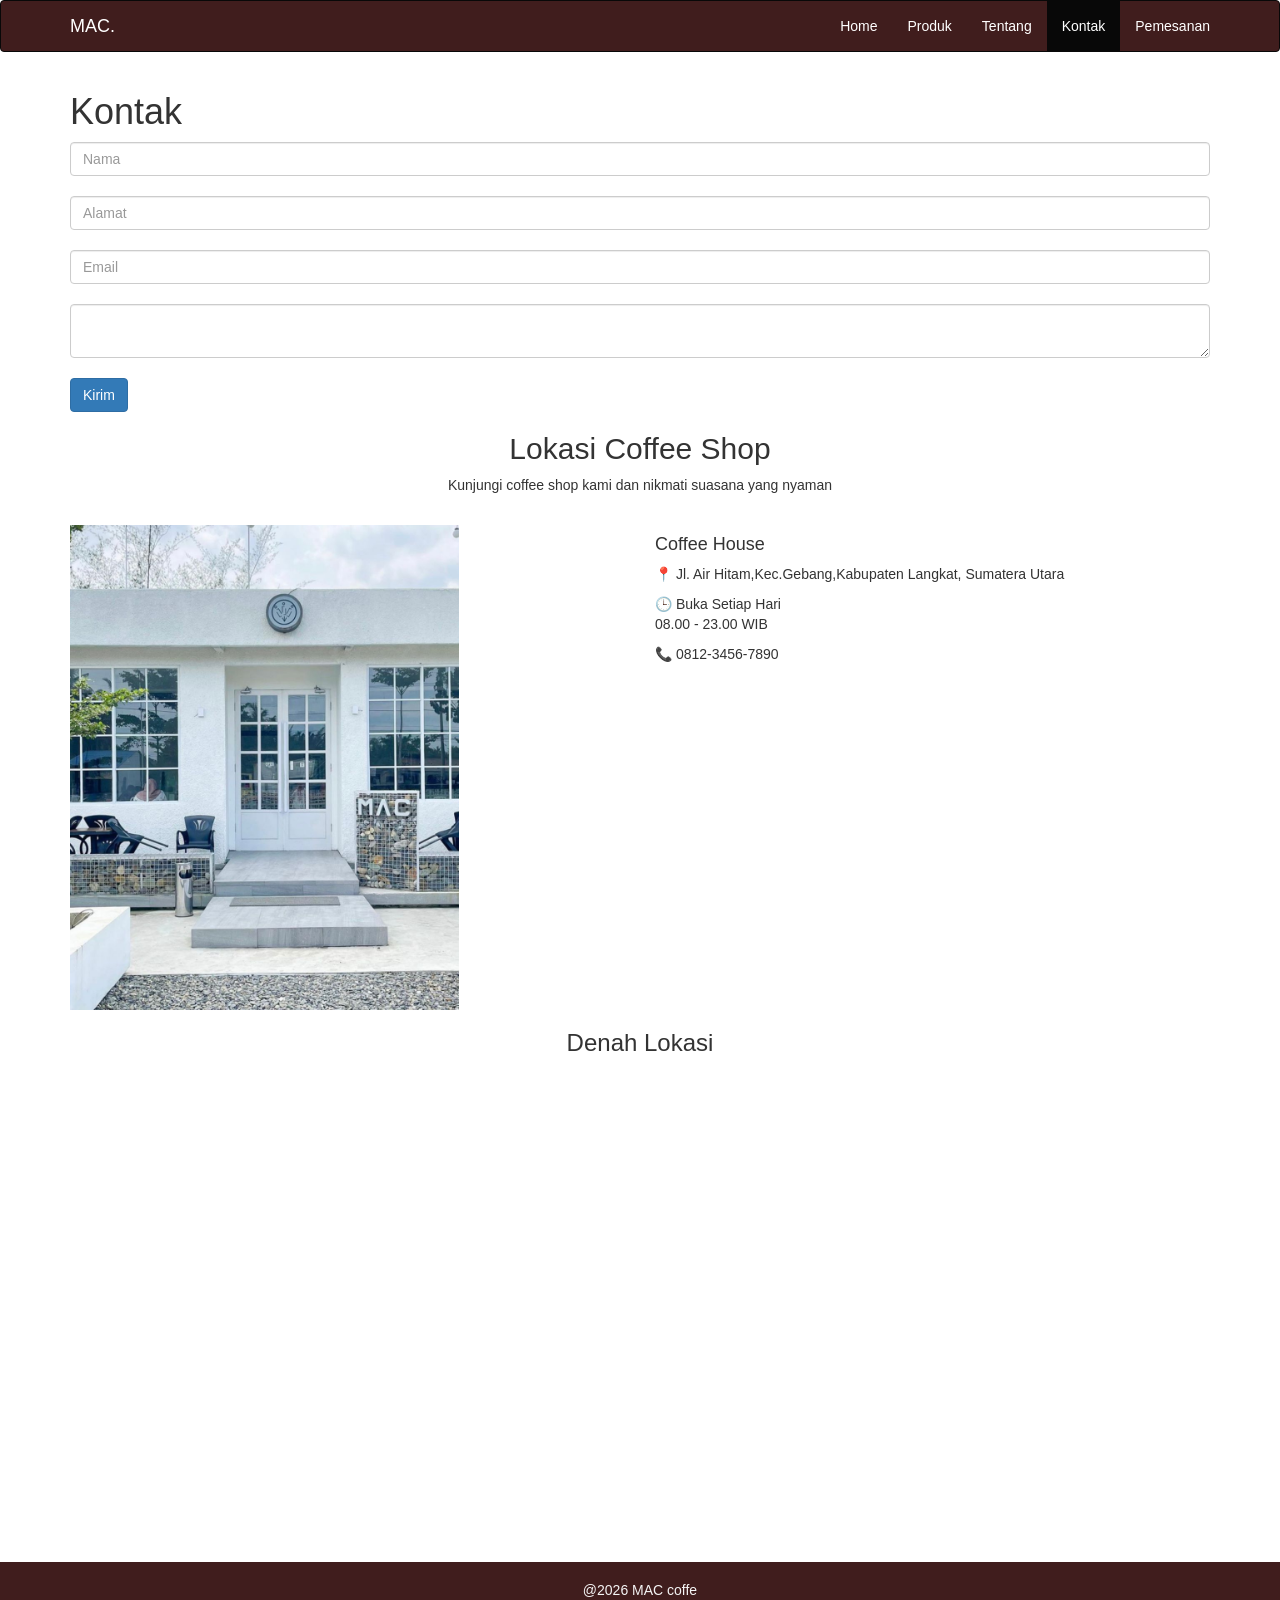
==== kontak.html @ b4d7e2b1 "buat project web" ====
<!doctype html>
<html>
  <head>
    <title>MAC.</title>
    <link rel="stylesheet" href="bootstrap/css/bootstrap.css" />
    <link rel="stylesheet" href="style.css" />
  </head>
  <body>
    <nav class="navbar navbar-inverse">
      <div class="container">
        <div class="navbar-header">
          <a class="navbar-brand" href="index.html">MAC.</a>
        </div>
        <ul class="nav navbar-nav navbar-right">
          <li><a href="index.html">Home</a></li>
          <li><a href="produk.html">Produk</a></li>
          <li><a href="tentang.html">Tentang</a></li>
          <li class="active"><a href="kontak.html">Kontak</a></li>
          <li><a href="pemesanan.html">Pemesanan</a></li>
        </ul>
      </div>
    </nav>

    <div class="container">
      <h1>Kontak</h1>
      <form>
        <input class="form-control" placeholder="Nama" /><br />
        <input class="form-control" placeholder="Alamat" /><br />
        <input class="form-control" placeholder="Email" /><br />
        <textarea class="form-control"></textarea><br />
        <button class="btn btn-primary">Kirim</button>
      </form>
    </div>

    <section id="lokasi" class="py-5">
      <div class="container">
        <div class="text-center mb-5">
          <h2>Lokasi Coffee Shop</h2>
          <p>Kunjungi coffee shop kami dan nikmati suasana yang nyaman</p>
        </div>
        <br />

        <div class="row">
          <!-- Foto Tempat -->
          <div class="col-md-6">
            <div class="img-fluid rounded shadow"></div>
            <div class="card-body"></div>
            <img src="images/background2.jpeg" width="70%" />
          </div>

          <!-- Informasi Lokasi -->
          <div class="col-md-6">
            <div class="card shadow">
              <div class="card-body">
                <h4>Coffee House</h4>

                <p>
                  📍 Jl. Air Hitam,Kec.Gebang,Kabupaten Langkat, Sumatera Utara
                </p>

                <p>
                  🕒 Buka Setiap Hari<br />
                  08.00 - 23.00 WIB
                </p>

                <p>📞 0812-3456-7890</p>
              </div>
            </div>
          </div>
        </div>
      </div>
    </section>
    <section class="pb-5">
      <div class="container">
        <div class="text-center mb-4">
          <h3>Denah Lokasi</h3>
        </div>

        <div class="shadow">
          <iframe
            src="https://maps.google.com/maps?q=gebang&t=&z=13&ie=UTF8&iwloc=&output=embed"
            width="100%"
            height="450"
            style="border: 0"
            allowfullscreen=""
            loading="lazy"
          >
          </iframe>
        </div>
      </div>
    </section>

    <footer class="footer text-center">
      <p>@2026 MAC coffe</p>
    </footer>
  </body>
</html>
---- style.css ----
.navbar-inverse .navbar-brand {
  color: white;
}

.navbar-inverse .navbar-nav > li > a {
  color: white;
}

.jumbotron {
  background: #f5f5f5;
}

.navbar-default {
  background: var(--warna-utama);
  border: none;
  box-shadow: 0 2px 10px rgba(0, 0, 0, 0.1);
  position: sticky;
  top: 0;
  z-index: 999;
  margin-bottom: 0;
  min-height: 70px;
}

.navbar {
  background-color: rgb(64, 29, 29);
}

.hero {
  color: white;
  height: 80vh;
  background:
    linear-gradient(rgba(8, 8, 8, 0.6), rgba(0, 0, 0, 0.6)),
    url("images/background.jpeg");

  background-size: cover;
  background-position: center;
  background-repeat: no-repeat;

  display: flex;
  justify-content: center;
  align-items: center;
  text-align: center;
}

.feature-box {
  background: #c5c1c1;
  padding: 35px 25px;
  border-radius: 15px;
  box-shadow: 0 8px 20px rgba(0, 0, 0, 0.1);
  transition: 0.4s;
  height: 100%;
}

.feature-box:hover {
  transform: translateY(-10px);
  box-shadow: 0 12px 30px rgba(0, 0, 0, 0.2);
}

.feature-icon {
  font-size: 55px;
  color: #d4a373;
  margin-bottom: 20px;
}

.feature-box h3 {
  color: #3e2723;
  font-weight: bold;
  margin-bottom: 15px;
}

.feature-box p {
  color: #666;
  line-height: 28px;
  text-align: justify;
}

.tentang {
  padding: 70px 50px;
  text-align: center;
  background: white;
}

.tentang h2 {
  font-size: 40px;
  margin-bottom: 20px;
  color: #0f172a;
}

.tentang p {
  font-size: 20px;
  color: #555;
  max-width: 800px;
  margin: auto;
}
/* ABOUT US */
#about {
  background-color: #f8f9fa;
  padding: 80px 0;
}

#about h2 {
  font-size: 40px;
  font-weight: bold;
  color: #3e2723;
  margin-bottom: 15px;
}

#about h3 {
  color: #5d4037;
  font-weight: 600;
  margin-bottom: 20px;
}

#about p {
  color: #555;
  font-size: 16px;
  line-height: 1.8;
  text-align: justify;
}

#about img {
  border-radius: 15px;
  transition: 0.5s;
}

#about img:hover {
  transform: scale(1.05);
}

#about .btn {
  background-color: #6f4e37;
  color: white;
  border: none;
  padding: 10px 25px;
  margin-top: 10px;
}

#about .btn:hover {
  background-color: #4e342e;
}
.section-title {
  position: relative;
  display: inline-block;
}

.section-title::after {
  content: "";
  width: 80px;
  height: 4px;
  background: #d4a373;
  position: absolute;
  bottom: -10px;
  left: 50%;
  transform: translateX(-50%);
}

/* Footer */

.footer {
  background-color: rgb(64, 29, 29);
  color: #f5f5f5;
  padding: 18px;
  margin-top: 40px;
}
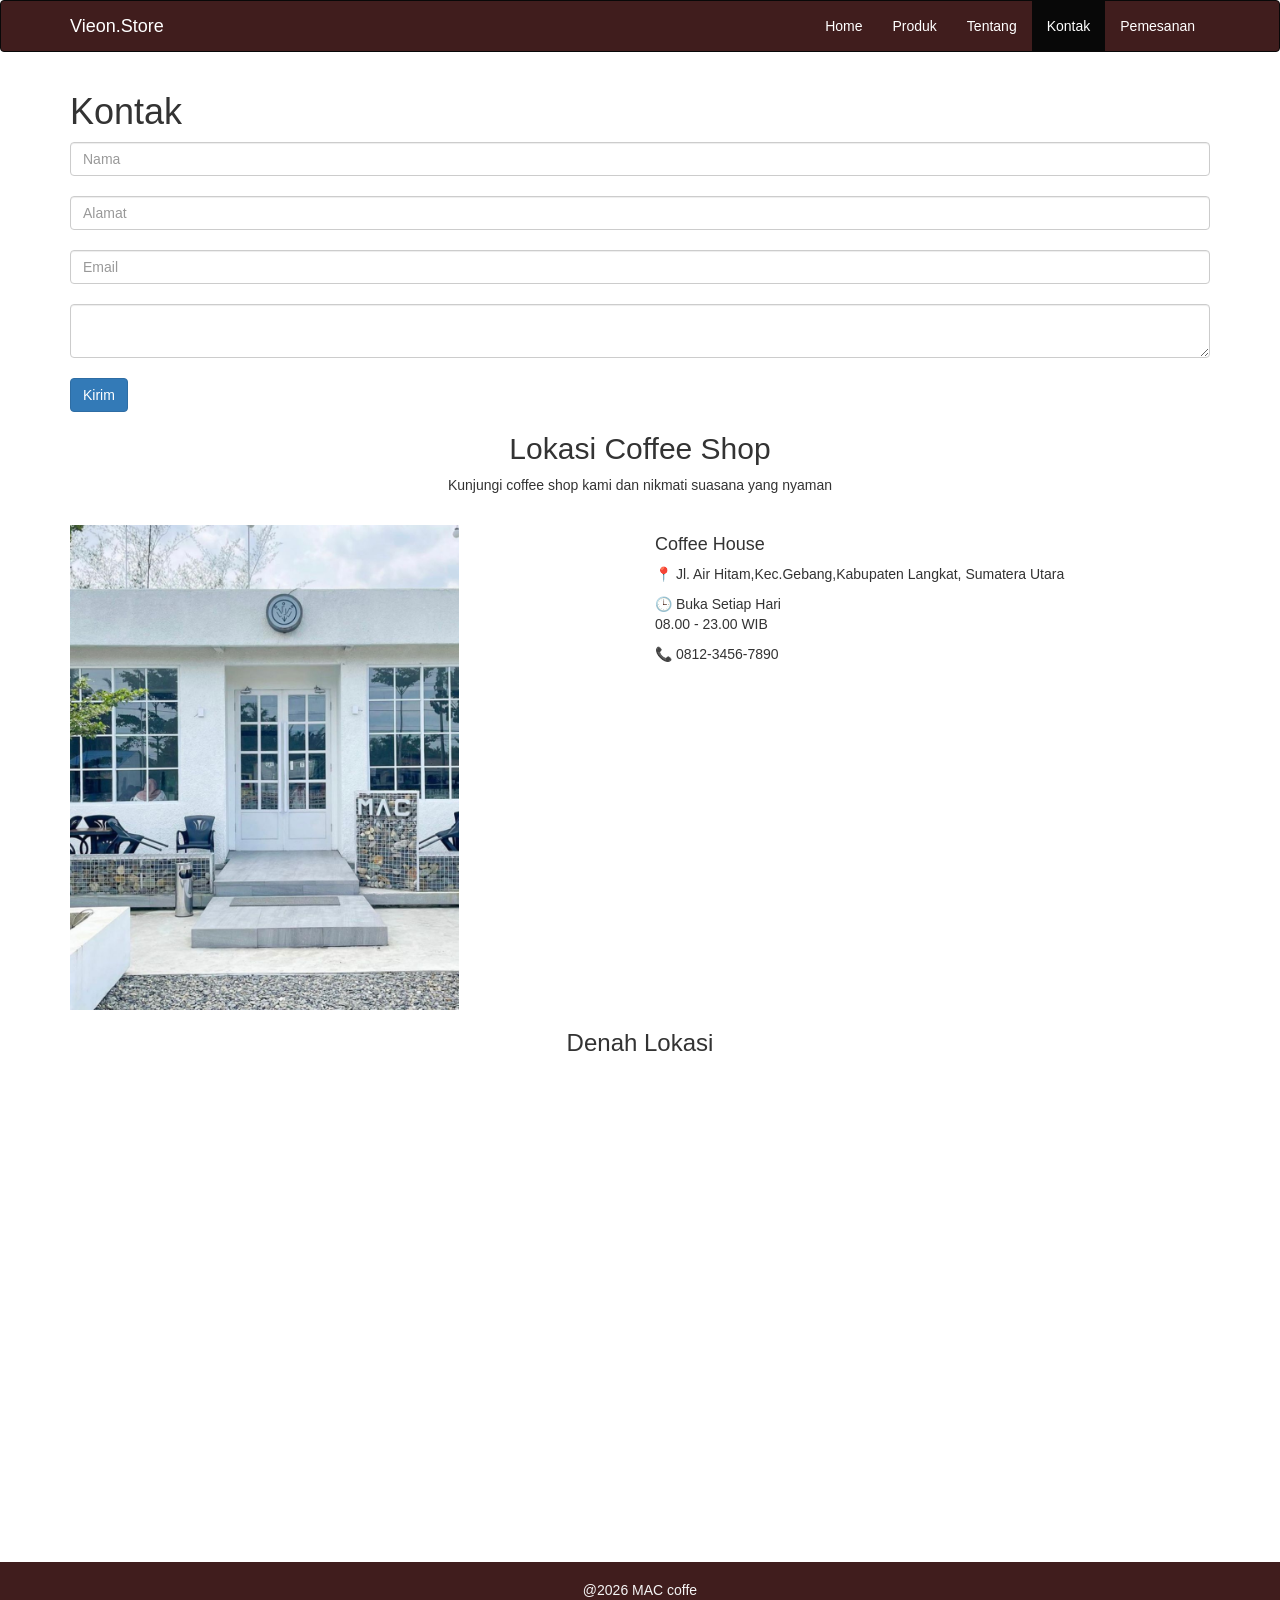
==== commit b3d55bb1: "Update kontak.html" ====
--- a/kontak.html
+++ b/kontak.html
@@ -1,16 +1,27 @@
 <!doctype html>
 <html>
   <head>
+     <meta charset="UTF-8" />
+    <meta name="viewport" content="width=device-width, initial-scale=1" />
     <title>MAC.</title>
     <link rel="stylesheet" href="bootstrap/css/bootstrap.css" />
     <link rel="stylesheet" href="style.css" />
   </head>
   <body>
-    <nav class="navbar navbar-inverse">
+     <nav class="navbar navbar-inverse">
       <div class="container">
         <div class="navbar-header">
-          <a class="navbar-brand" href="index.html">MAC.</a>
+          <button
+            type="button"
+            class="navbar-toggle collapsed"
+            data-toggle="collapse"
+            data-target="#menu">
+            <span class="icon-bar"></span><span class="icon-bar"></span
+            ><span class="icon-bar"></span>
+          </button>
+          <a class="navbar-brand" href="index.html">Vieon.Store</a>
         </div>
+        <div class="collapse navbar-collapse" id="menu">
         <ul class="nav navbar-nav navbar-right">
           <li><a href="index.html">Home</a></li>
           <li><a href="produk.html">Produk</a></li>
@@ -20,6 +31,7 @@
         </ul>
       </div>
     </nav>
+
 
     <div class="container">
       <h1>Kontak</h1>
@@ -93,5 +105,7 @@
     <footer class="footer text-center">
       <p>@2026 MAC coffe</p>
     </footer>
+     <script src="bootstrap/js/jQuery.js"></script>
+    <script src="bootstrap/js/bootstrap.min.js"></script>
   </body>
 </html>
